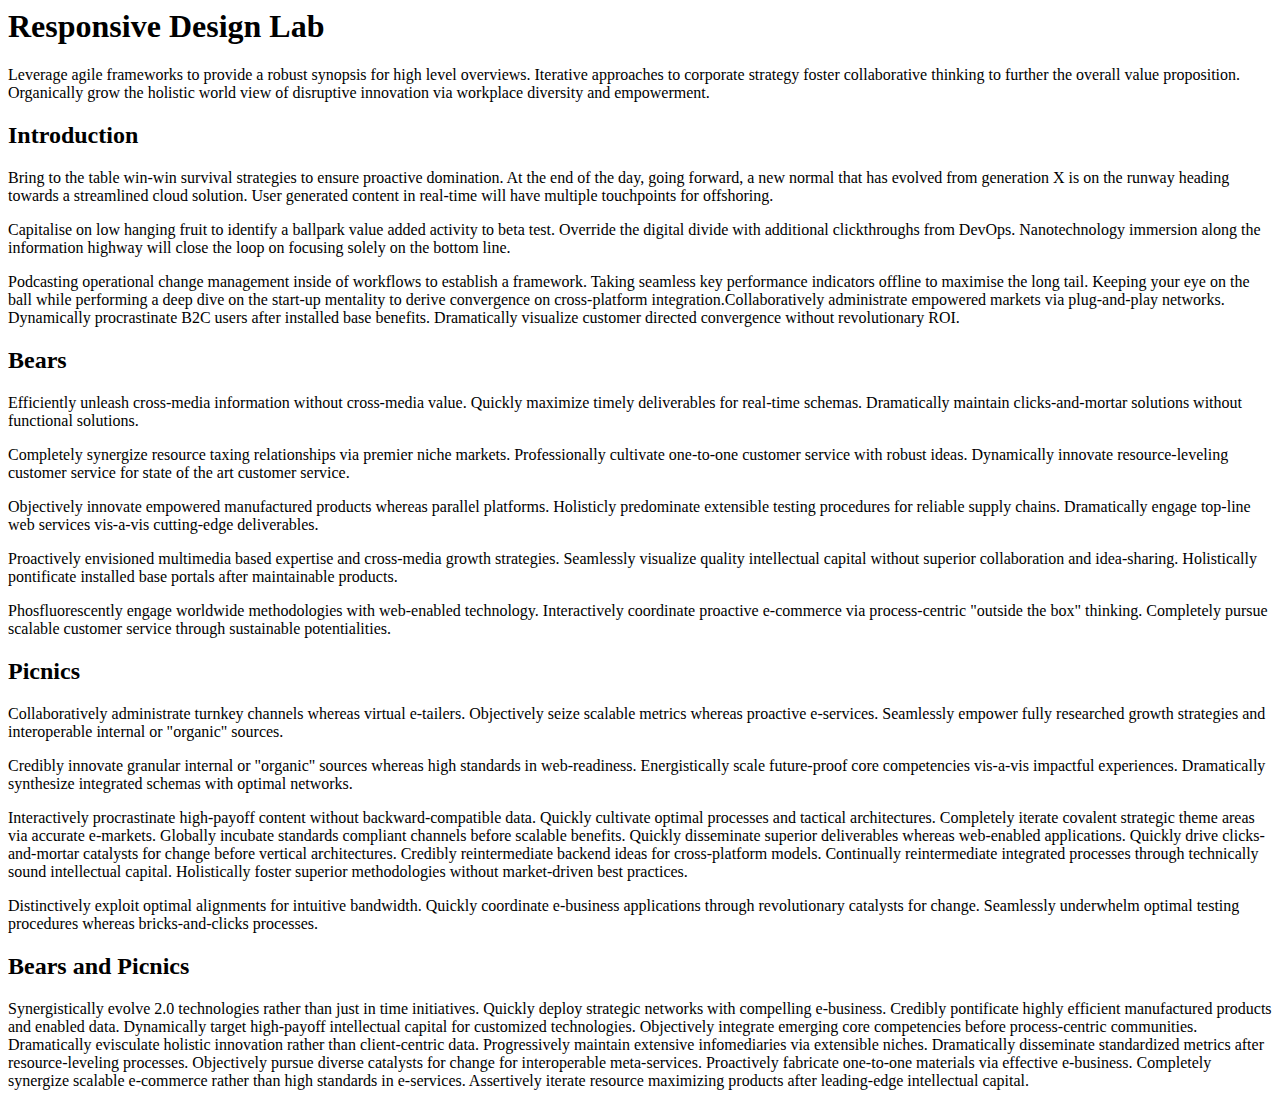
==== responsive-design-lab/app/index.html @ bcdb0cb4 "prettier format the file" ====
<html lang="en">
  <head>
    <!-- TODO 3 - set the visual viewport -->

    <title>Responsive Design Lab</title>

    <!-- TODO 6.1 - include custom Modernizr build -->

    <link rel="stylesheet" href="styles/main.css" />
  </head>

  <body>
    <div class="container">
      <div class="col">
        <h1>Responsive Design Lab</h1>

        <p>
          Leverage agile frameworks to provide a robust synopsis for high level overviews. Iterative approaches to
          corporate strategy foster collaborative thinking to further the overall value proposition. Organically grow
          the holistic world view of disruptive innovation via workplace diversity and empowerment.
        </p>

        <h2>Introduction</h2>

        <p>
          Bring to the table win-win survival strategies to ensure proactive domination. At the end of the day, going
          forward, a new normal that has evolved from generation X is on the runway heading towards a streamlined cloud
          solution. User generated content in real-time will have multiple touchpoints for offshoring.
        </p>

        <p>
          Capitalise on low hanging fruit to identify a ballpark value added activity to beta test. Override the digital
          divide with additional clickthroughs from DevOps. Nanotechnology immersion along the information highway will
          close the loop on focusing solely on the bottom line.
        </p>

        <p>
          Podcasting operational change management inside of workflows to establish a framework. Taking seamless key
          performance indicators offline to maximise the long tail. Keeping your eye on the ball while performing a deep
          dive on the start-up mentality to derive convergence on cross-platform integration.Collaboratively
          administrate empowered markets via plug-and-play networks. Dynamically procrastinate B2C users after installed
          base benefits. Dramatically visualize customer directed convergence without revolutionary ROI.
        </p>
      </div>

      <div class="col">
        <h2>Bears</h2>

        <p>
          Efficiently unleash cross-media information without cross-media value. Quickly maximize timely deliverables
          for real-time schemas. Dramatically maintain clicks-and-mortar solutions without functional solutions.
        </p>

        <p>
          Completely synergize resource taxing relationships via premier niche markets. Professionally cultivate
          one-to-one customer service with robust ideas. Dynamically innovate resource-leveling customer service for
          state of the art customer service.
        </p>

        <p>
          Objectively innovate empowered manufactured products whereas parallel platforms. Holisticly predominate
          extensible testing procedures for reliable supply chains. Dramatically engage top-line web services vis-a-vis
          cutting-edge deliverables.
        </p>

        <p>
          Proactively envisioned multimedia based expertise and cross-media growth strategies. Seamlessly visualize
          quality intellectual capital without superior collaboration and idea-sharing. Holistically pontificate
          installed base portals after maintainable products.
        </p>

        <p>
          Phosfluorescently engage worldwide methodologies with web-enabled technology. Interactively coordinate
          proactive e-commerce via process-centric "outside the box" thinking. Completely pursue scalable customer
          service through sustainable potentialities.
        </p>
      </div>

      <div class="col">
        <h2>Picnics</h2>

        <p>
          Collaboratively administrate turnkey channels whereas virtual e-tailers. Objectively seize scalable metrics
          whereas proactive e-services. Seamlessly empower fully researched growth strategies and interoperable internal
          or "organic" sources.
        </p>

        <p>
          Credibly innovate granular internal or "organic" sources whereas high standards in web-readiness.
          Energistically scale future-proof core competencies vis-a-vis impactful experiences. Dramatically synthesize
          integrated schemas with optimal networks.
        </p>

        <p>
          Interactively procrastinate high-payoff content without backward-compatible data. Quickly cultivate optimal
          processes and tactical architectures. Completely iterate covalent strategic theme areas via accurate
          e-markets. Globally incubate standards compliant channels before scalable benefits. Quickly disseminate
          superior deliverables whereas web-enabled applications. Quickly drive clicks-and-mortar catalysts for change
          before vertical architectures. Credibly reintermediate backend ideas for cross-platform models. Continually
          reintermediate integrated processes through technically sound intellectual capital. Holistically foster
          superior methodologies without market-driven best practices.
        </p>

        <p>
          Distinctively exploit optimal alignments for intuitive bandwidth. Quickly coordinate e-business applications
          through revolutionary catalysts for change. Seamlessly underwhelm optimal testing procedures whereas
          bricks-and-clicks processes.
        </p>

        <h2>Bears and Picnics</h2>

        <p>
          Synergistically evolve 2.0 technologies rather than just in time initiatives. Quickly deploy strategic
          networks with compelling e-business. Credibly pontificate highly efficient manufactured products and enabled
          data. Dynamically target high-payoff intellectual capital for customized technologies. Objectively integrate
          emerging core competencies before process-centric communities. Dramatically evisculate holistic innovation
          rather than client-centric data. Progressively maintain extensive infomediaries via extensible niches.
          Dramatically disseminate standardized metrics after resource-leveling processes. Objectively pursue diverse
          catalysts for change for interoperable meta-services. Proactively fabricate one-to-one materials via effective
          e-business. Completely synergize scalable e-commerce rather than high standards in e-services. Assertively
          iterate resource maximizing products after leading-edge intellectual capital.
        </p>
      </div>
    </div>
  </body>
</html>
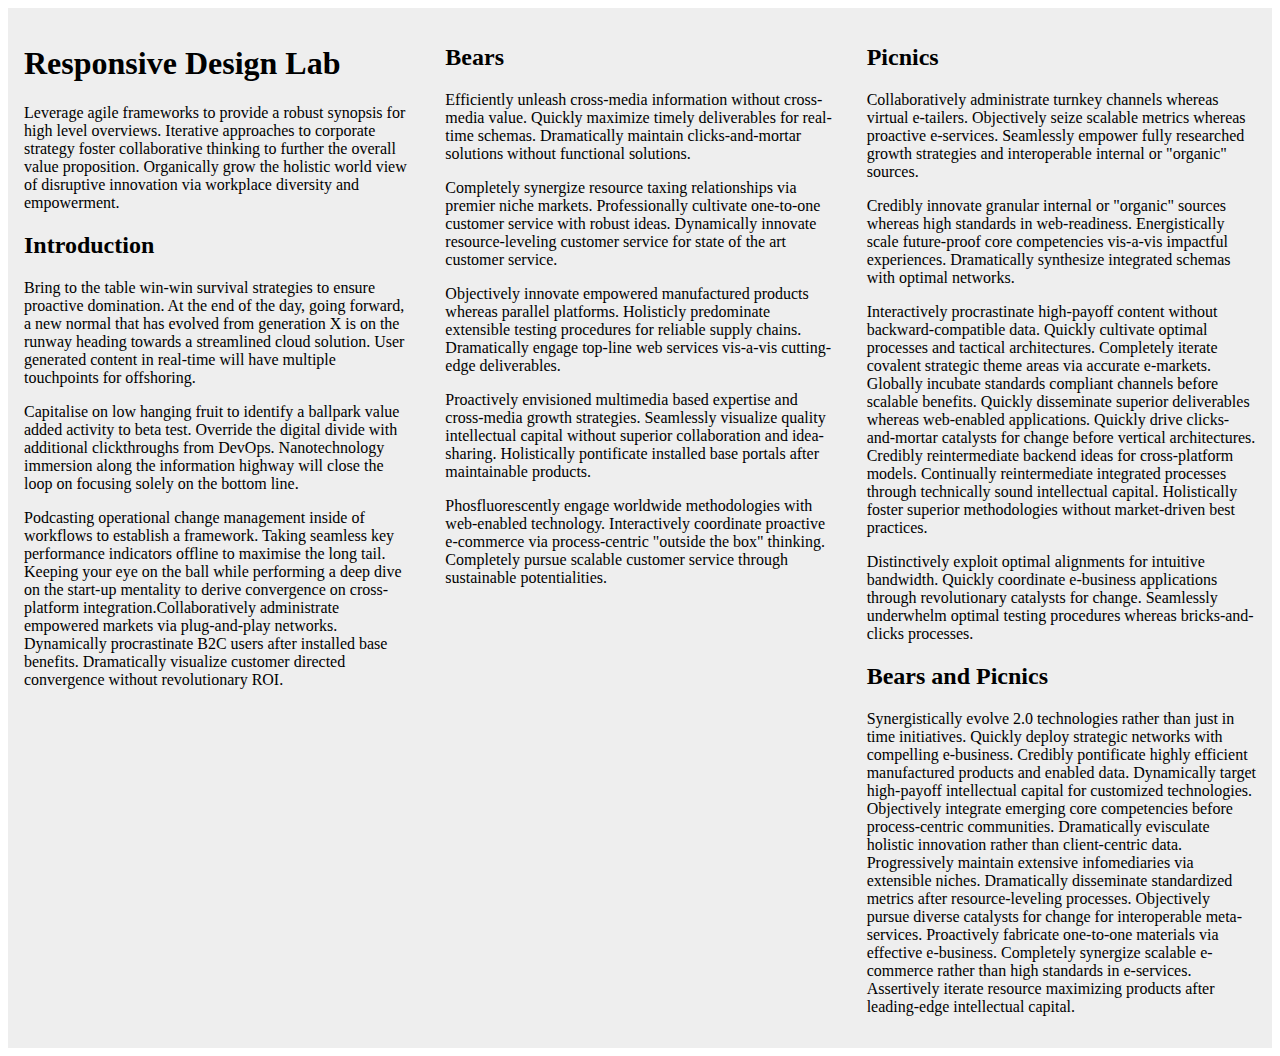
==== commit 1a219ecf: "include modernizr build" ====
--- a/responsive-design-lab/app/index.html
+++ b/responsive-design-lab/app/index.html
@@ -1,10 +1,12 @@
 <html lang="en">
   <head>
     <!-- TODO 3 - set the visual viewport -->
+    <meta name="viewport" content="width=device-width, initial-scale=1" />
 
     <title>Responsive Design Lab</title>
 
     <!-- TODO 6.1 - include custom Modernizr build -->
+    <script src="modernizr-custom.js"></script>
 
     <link rel="stylesheet" href="styles/main.css" />
   </head>
--- a/responsive-design-lab/app/styles/main.css
+++ b/responsive-design-lab/app/styles/main.css
@@ -0,0 +1,84 @@
+/* main.css */
+
+.no-flexbox .container {
+  background: #eee;
+  overflow: auto;
+}
+
+.no-flexbox .container .col {
+  width: 27%;
+  padding: 30px 3.15% 0;
+  float: left;
+}
+
+@media screen and (max-width: 48rem) {
+  .no-flexbox .container .col {
+    width: 95%;
+  }
+}
+
+.flexbox .container {
+  display: -webkit-box;
+  display: -ms-flexbox;
+  display: flex;
+  background: #eee;
+  overflow: auto;
+}
+
+.flexbox .container .col {
+  flex: 1;
+  padding: 1rem;
+}
+
+@media screen and (max-width: 48rem) {
+  .flexbox .container {
+    display: -webkit-box;
+    display: -ms-flexbox;
+    display: flex;
+    flex-flow: column;
+  }
+}
+
+/* .container {
+  background: #eee;
+  overflow: auto;
+}
+
+.container .col {
+  width: 27%;
+  padding: 30px 3.15% 0;
+  float: left;
+} */
+
+/* TODO 3 - style the page */
+
+/* TODO 4 - use media query */
+/* @media screen and (max-width: 48rem) {
+  .container .col {
+    width: 95%;
+  }
+} */
+
+/* TODO 5.2 - use flexbox */
+.container {
+  display: -webkit-box;
+  display: -ms-flexbox;
+  display: flex;
+  background: #eee;
+  overflow: auto;
+}
+
+.container .col {
+  flex: 1;
+  padding: 1rem;
+}
+
+/* TODO 5.4 - use media query with Flexbox*/
+@media screen and (max-width: 48rem) {
+  .container {
+    display: -webkit-box;
+    display: -ms-flexbox;
+    display: flex;
+    flex-flow: column;
+  }
+}
